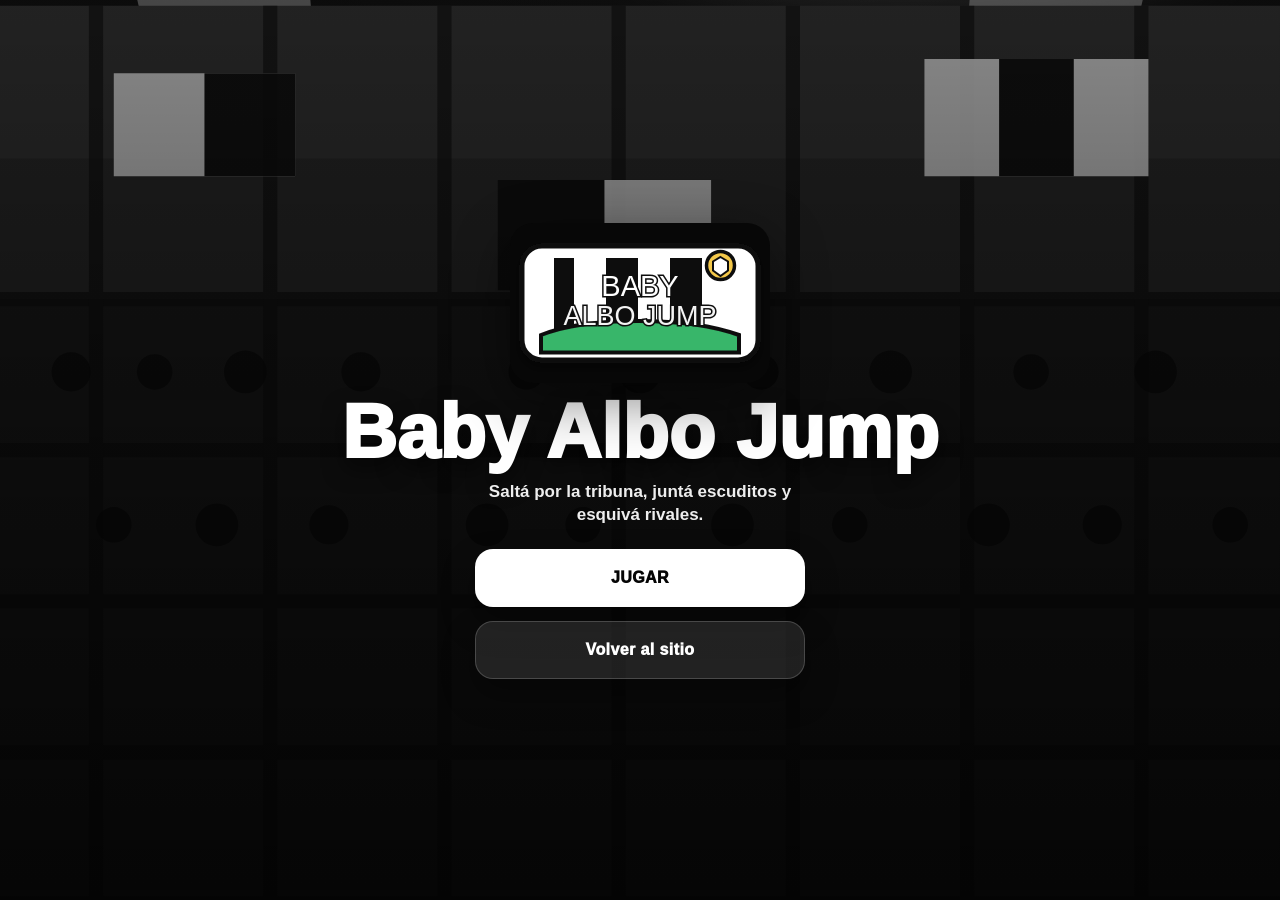
==== juego/index.html @ 0b5f4dbc "agrega juego mobile Baby Albo Jump" ====
<!DOCTYPE html>
<html lang="es">
<head>
  <meta charset="UTF-8" />
  <meta name="viewport" content="width=device-width, initial-scale=1, viewport-fit=cover, user-scalable=no" />
  <meta name="theme-color" content="#050505" />
  <title>Baby Albo Jump</title>
  <link rel="icon" href="assets/logo.svg" />
  <link rel="stylesheet" href="style.css" />
</head>
<body>
  <main class="game-shell" aria-label="Baby Albo Jump">
    <canvas id="game-canvas" aria-label="Campo de juego"></canvas>

    <section class="screen screen-start" id="start-screen">
      <img src="assets/logo.svg" class="game-logo" alt="Baby Albo Jump" />
      <h1>Baby Albo Jump</h1>
      <p>Saltá por la tribuna, juntá escuditos y esquivá rivales.</p>
      <button class="primary-button" id="play-button" type="button">JUGAR</button>
      <a class="back-link" href="../index.html">Volver al sitio</a>
    </section>

    <section class="screen screen-over hidden" id="game-over-screen" aria-live="polite">
      <h2>Game Over</h2>
      <div class="score-card">
        <span>Puntaje</span>
        <strong id="final-score">0</strong>
      </div>
      <div class="score-card">
        <span>Récord</span>
        <strong id="final-best">0</strong>
      </div>
      <button class="primary-button" id="retry-button" type="button">JUGAR DE NUEVO</button>
      <button class="secondary-button" id="share-button" type="button">COMPARTIR RÉCORD</button>
      <p class="share-fallback hidden" id="share-fallback"></p>
    </section>

    <div class="hud" aria-hidden="true">
      <div><span>Puntos</span><strong id="score">0</strong></div>
      <div><span>Escuditos</span><strong id="coins">0</strong></div>
      <div><span>Récord</span><strong id="best">0</strong></div>
    </div>
  </main>

  <script src="game.js"></script>
</body>
</html>
---- juego/style.css ----
:root {
  --black: #050505;
  --white: #ffffff;
  --ink: #111111;
  --line: rgba(255, 255, 255, .18);
  --green: #39b66a;
  --gold: #f4c84a;
}

* {
  box-sizing: border-box;
  -webkit-tap-highlight-color: transparent;
}

html,
body {
  width: 100%;
  height: 100%;
  margin: 0;
  overflow: hidden;
  overscroll-behavior: none;
  touch-action: none;
  background: var(--black);
  color: var(--white);
  font-family: Arial, Helvetica, sans-serif;
}

button,
a {
  font: inherit;
}

.game-shell {
  position: fixed;
  inset: 0;
  display: grid;
  place-items: center;
  overflow: hidden;
  background: #050505;
}

#game-canvas {
  width: 100vw;
  height: 100vh;
  display: block;
  background: #080808;
}

.hud {
  position: fixed;
  top: max(10px, env(safe-area-inset-top));
  left: 10px;
  right: 10px;
  z-index: 4;
  display: grid;
  grid-template-columns: repeat(3, 1fr);
  gap: 8px;
  pointer-events: none;
}

.hud div,
.score-card {
  border: 1px solid var(--line);
  border-radius: 16px;
  background: rgba(5, 5, 5, .68);
  box-shadow: 0 10px 26px rgba(0, 0, 0, .28);
  backdrop-filter: blur(8px);
  text-align: center;
}

.hud div {
  padding: 8px 6px;
}

.hud span,
.score-card span {
  display: block;
  color: #d7d7d7;
  font-size: 10px;
  font-weight: 900;
  letter-spacing: .6px;
  text-transform: uppercase;
}

.hud strong {
  display: block;
  margin-top: 2px;
  font-size: clamp(17px, 5vw, 26px);
  line-height: 1;
}

.screen {
  position: fixed;
  inset: 0;
  z-index: 6;
  display: flex;
  flex-direction: column;
  align-items: center;
  justify-content: center;
  gap: 14px;
  padding: max(24px, env(safe-area-inset-top)) 22px max(22px, env(safe-area-inset-bottom));
  text-align: center;
  background:
    linear-gradient(rgba(0, 0, 0, .42), rgba(0, 0, 0, .82)),
    url("assets/fondo-tribuna.svg") center / cover no-repeat;
}

.screen.hidden {
  display: none;
}

.game-logo {
  width: min(62vw, 260px);
  height: auto;
  filter: drop-shadow(0 18px 28px rgba(0, 0, 0, .48));
}

h1,
h2 {
  margin: 0;
  font-weight: 1000;
  line-height: .92;
  text-shadow: 0 10px 22px rgba(0, 0, 0, .6);
}

h1 {
  font-size: clamp(42px, 13vw, 76px);
}

h2 {
  font-size: clamp(42px, 12vw, 70px);
}

.screen p {
  max-width: 330px;
  margin: 0;
  color: #eeeeee;
  font-size: 17px;
  font-weight: 800;
  line-height: 1.35;
}

.primary-button,
.secondary-button,
.back-link {
  width: min(100%, 330px);
  min-height: 58px;
  border: 0;
  border-radius: 18px;
  display: inline-flex;
  align-items: center;
  justify-content: center;
  padding: 15px 20px;
  text-decoration: none;
  font-weight: 1000;
  letter-spacing: .4px;
  box-shadow: 0 16px 32px rgba(0, 0, 0, .36);
}

.primary-button {
  margin-top: 8px;
  background: var(--white);
  color: var(--black);
}

.secondary-button,
.back-link {
  background: rgba(255, 255, 255, .1);
  color: var(--white);
  border: 1px solid var(--line);
}

.primary-button:active,
.secondary-button:active,
.back-link:active {
  transform: translateY(2px) scale(.99);
}

.score-card {
  width: min(100%, 300px);
  padding: 14px;
}

.score-card strong {
  display: block;
  margin-top: 3px;
  color: var(--gold);
  font-size: 38px;
  line-height: 1;
}

.share-fallback {
  width: min(100%, 330px);
  min-height: 42px;
  padding: 10px 12px;
  border-radius: 14px;
  background: rgba(255, 255, 255, .1);
  word-break: break-word;
}

@media (min-aspect-ratio: 9 / 16) {
  #game-canvas {
    width: min(100vw, 56.25vh);
    height: 100vh;
  }
}
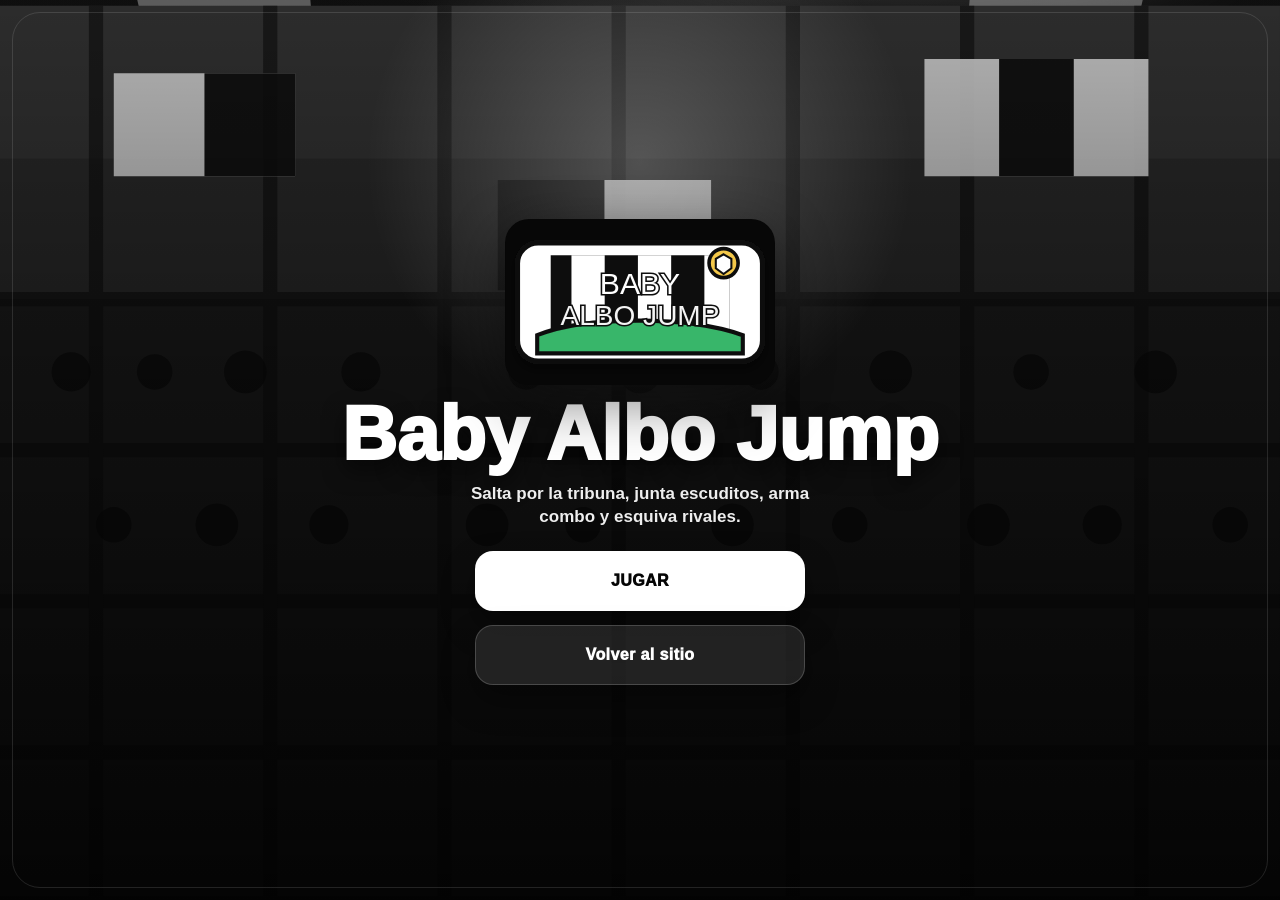
==== commit b4a6adc7: "mejora jugabilidad y pulido visual de Baby Albo Jump" ====
--- a/juego/index.html
+++ b/juego/index.html
@@ -15,31 +15,35 @@
     <section class="screen screen-start" id="start-screen">
       <img src="assets/logo.svg" class="game-logo" alt="Baby Albo Jump" />
       <h1>Baby Albo Jump</h1>
-      <p>Saltá por la tribuna, juntá escuditos y esquivá rivales.</p>
+      <p>Salta por la tribuna, junta escuditos, arma combo y esquiva rivales.</p>
       <button class="primary-button" id="play-button" type="button">JUGAR</button>
       <a class="back-link" href="../index.html">Volver al sitio</a>
     </section>
 
     <section class="screen screen-over hidden" id="game-over-screen" aria-live="polite">
       <h2>Game Over</h2>
+      <p class="lose-phrase" id="lose-phrase">Una mas y sale</p>
       <div class="score-card">
         <span>Puntaje</span>
         <strong id="final-score">0</strong>
       </div>
       <div class="score-card">
-        <span>Récord</span>
+        <span>Record</span>
         <strong id="final-best">0</strong>
       </div>
       <button class="primary-button" id="retry-button" type="button">JUGAR DE NUEVO</button>
-      <button class="secondary-button" id="share-button" type="button">COMPARTIR RÉCORD</button>
+      <button class="secondary-button" id="share-button" type="button">COMPARTIR RECORD</button>
       <p class="share-fallback hidden" id="share-fallback"></p>
     </section>
 
     <div class="hud" aria-hidden="true">
       <div><span>Puntos</span><strong id="score">0</strong></div>
       <div><span>Escuditos</span><strong id="coins">0</strong></div>
-      <div><span>Récord</span><strong id="best">0</strong></div>
+      <div><span>Combo</span><strong id="combo">x1</strong></div>
+      <div><span>Record</span><strong id="best">0</strong></div>
     </div>
+    <button class="pause-button hidden" id="pause-button" type="button" aria-label="Pausar juego">II</button>
+    <div class="pause-badge hidden" id="pause-badge">PAUSA</div>
   </main>
 
   <script src="game.js"></script>
--- a/juego/style.css
+++ b/juego/style.css
@@ -1,7 +1,6 @@
 :root {
   --black: #050505;
   --white: #ffffff;
-  --ink: #111111;
   --line: rgba(255, 255, 255, .18);
   --green: #39b66a;
   --gold: #f4c84a;
@@ -23,6 +22,8 @@
   background: var(--black);
   color: var(--white);
   font-family: Arial, Helvetica, sans-serif;
+  position: fixed;
+  inset: 0;
 }
 
 button,
@@ -40,79 +41,127 @@
 }
 
 #game-canvas {
+  position: relative;
+  z-index: 1;
   width: 100vw;
   height: 100vh;
   display: block;
   background: #080808;
+  pointer-events: auto;
 }
 
 .hud {
   position: fixed;
   top: max(10px, env(safe-area-inset-top));
   left: 10px;
-  right: 10px;
+  right: 62px;
   z-index: 4;
   display: grid;
-  grid-template-columns: repeat(3, 1fr);
-  gap: 8px;
+  grid-template-columns: repeat(4, 1fr);
+  gap: 7px;
   pointer-events: none;
 }
 
 .hud div,
 .score-card {
   border: 1px solid var(--line);
-  border-radius: 16px;
-  background: rgba(5, 5, 5, .68);
-  box-shadow: 0 10px 26px rgba(0, 0, 0, .28);
-  backdrop-filter: blur(8px);
+  border-radius: 15px;
+  background: rgba(5, 5, 5, .72);
+  box-shadow: 0 10px 26px rgba(0, 0, 0, .3);
+  backdrop-filter: blur(10px);
   text-align: center;
 }
 
 .hud div {
-  padding: 8px 6px;
+  min-height: 48px;
+  padding: 7px 4px;
 }
 
 .hud span,
 .score-card span {
   display: block;
   color: #d7d7d7;
-  font-size: 10px;
+  font-size: 9px;
   font-weight: 900;
-  letter-spacing: .6px;
+  letter-spacing: .45px;
   text-transform: uppercase;
 }
 
 .hud strong {
   display: block;
   margin-top: 2px;
-  font-size: clamp(17px, 5vw, 26px);
+  font-size: clamp(15px, 4.5vw, 24px);
   line-height: 1;
 }
 
+.pause-button {
+  position: fixed;
+  z-index: 5;
+  top: max(10px, env(safe-area-inset-top));
+  right: 10px;
+  width: 46px;
+  height: 48px;
+  border: 1px solid var(--line);
+  border-radius: 15px;
+  background: rgba(255, 255, 255, .94);
+  color: #050505;
+  font-weight: 1000;
+  box-shadow: 0 12px 26px rgba(0, 0, 0, .32);
+  pointer-events: auto;
+  touch-action: manipulation;
+}
+
+.pause-badge {
+  position: fixed;
+  inset: 0;
+  z-index: 7;
+  display: grid;
+  place-items: center;
+  background: rgba(0, 0, 0, .28);
+  color: #fff;
+  font-size: clamp(42px, 14vw, 78px);
+  font-weight: 1000;
+  text-shadow: 0 12px 28px rgba(0, 0, 0, .65);
+  pointer-events: none;
+}
+
 .screen {
   position: fixed;
   inset: 0;
-  z-index: 6;
+  z-index: 10;
   display: flex;
   flex-direction: column;
   align-items: center;
   justify-content: center;
   gap: 14px;
-  padding: max(24px, env(safe-area-inset-top)) 22px max(22px, env(safe-area-inset-bottom));
+  padding: max(34px, env(safe-area-inset-top)) 24px max(30px, env(safe-area-inset-bottom));
   text-align: center;
   background:
-    linear-gradient(rgba(0, 0, 0, .42), rgba(0, 0, 0, .82)),
+    radial-gradient(circle at 50% 18%, rgba(255, 255, 255, .22), transparent 28%),
+    linear-gradient(rgba(0, 0, 0, .24), rgba(0, 0, 0, .86)),
     url("assets/fondo-tribuna.svg") center / cover no-repeat;
-}
-
-.screen.hidden {
+  pointer-events: auto;
+}
+
+.screen::before {
+  content: "";
+  position: absolute;
+  inset: 12px;
+  border: 1px solid rgba(255, 255, 255, .12);
+  border-radius: 28px;
+  pointer-events: none;
+}
+
+.screen.hidden,
+.hidden {
   display: none;
 }
 
 .game-logo {
-  width: min(62vw, 260px);
+  width: min(66vw, 270px);
   height: auto;
   filter: drop-shadow(0 18px 28px rgba(0, 0, 0, .48));
+  animation: logoFloat 2.8s ease-in-out infinite;
 }
 
 h1,
@@ -128,23 +177,37 @@
 }
 
 h2 {
-  font-size: clamp(42px, 12vw, 70px);
+  font-size: clamp(46px, 13vw, 74px);
 }
 
 .screen p {
-  max-width: 330px;
+  max-width: 340px;
   margin: 0;
   color: #eeeeee;
   font-size: 17px;
-  font-weight: 800;
+  font-weight: 850;
   line-height: 1.35;
+}
+
+.screen-over {
+  gap: 12px;
+}
+
+.lose-phrase {
+  width: min(100%, 330px);
+  padding: 11px 13px;
+  border: 1px solid rgba(244, 200, 74, .4);
+  border-radius: 16px;
+  background: rgba(244, 200, 74, .12);
+  color: #fff2b0 !important;
+  font-size: 18px !important;
 }
 
 .primary-button,
 .secondary-button,
 .back-link {
   width: min(100%, 330px);
-  min-height: 58px;
+  min-height: 60px;
   border: 0;
   border-radius: 18px;
   display: inline-flex;
@@ -155,6 +218,8 @@
   font-weight: 1000;
   letter-spacing: .4px;
   box-shadow: 0 16px 32px rgba(0, 0, 0, .36);
+  pointer-events: auto;
+  touch-action: manipulation;
 }
 
 .primary-button {
@@ -172,7 +237,8 @@
 
 .primary-button:active,
 .secondary-button:active,
-.back-link:active {
+.back-link:active,
+.pause-button:active {
   transform: translateY(2px) scale(.99);
 }
 
@@ -198,9 +264,26 @@
   word-break: break-word;
 }
 
+@keyframes logoFloat {
+  0%,
+  100% { transform: translateY(0) rotate(-1deg); }
+  50% { transform: translateY(-8px) rotate(1deg); }
+}
+
 @media (min-aspect-ratio: 9 / 16) {
   #game-canvas {
     width: min(100vw, 56.25vh);
     height: 100vh;
   }
 }
+
+@media (max-width: 370px) {
+  .hud {
+    gap: 5px;
+    right: 58px;
+  }
+
+  .hud span {
+    font-size: 8px;
+  }
+}
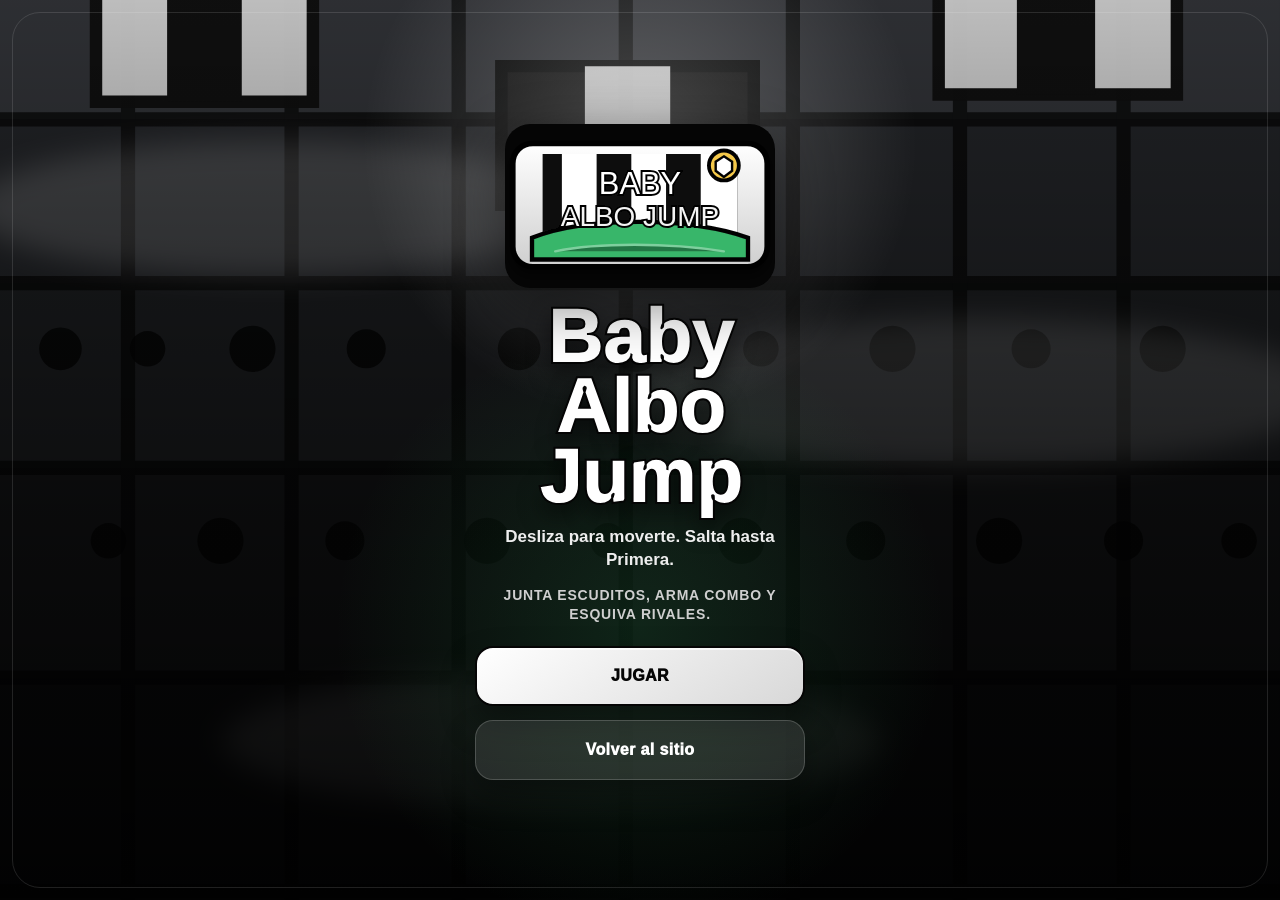
==== commit b2ec6969: "mejora graficos de Baby Albo Jump" ====
--- a/juego/index.html
+++ b/juego/index.html
@@ -15,7 +15,8 @@
     <section class="screen screen-start" id="start-screen">
       <img src="assets/logo.svg" class="game-logo" alt="Baby Albo Jump" />
       <h1>Baby Albo Jump</h1>
-      <p>Salta por la tribuna, junta escuditos, arma combo y esquiva rivales.</p>
+      <p>Desliza para moverte. Salta hasta Primera.</p>
+      <p class="start-mini">Junta escuditos, arma combo y esquiva rivales.</p>
       <button class="primary-button" id="play-button" type="button">JUGAR</button>
       <a class="back-link" href="../index.html">Volver al sitio</a>
     </section>
@@ -23,13 +24,15 @@
     <section class="screen screen-over hidden" id="game-over-screen" aria-live="polite">
       <h2>Game Over</h2>
       <p class="lose-phrase" id="lose-phrase">Una mas y sale</p>
-      <div class="score-card">
-        <span>Puntaje</span>
-        <strong id="final-score">0</strong>
-      </div>
-      <div class="score-card">
-        <span>Record</span>
-        <strong id="final-best">0</strong>
+      <div class="game-over-card">
+        <div class="score-card">
+          <span>Puntaje</span>
+          <strong id="final-score">0</strong>
+        </div>
+        <div class="score-card">
+          <span>Record</span>
+          <strong id="final-best">0</strong>
+        </div>
       </div>
       <button class="primary-button" id="retry-button" type="button">JUGAR DE NUEVO</button>
       <button class="secondary-button" id="share-button" type="button">COMPARTIR RECORD</button>
--- a/juego/style.css
+++ b/juego/style.css
@@ -65,10 +65,12 @@
 .hud div,
 .score-card {
   border: 1px solid var(--line);
-  border-radius: 15px;
-  background: rgba(5, 5, 5, .72);
-  box-shadow: 0 10px 26px rgba(0, 0, 0, .3);
-  backdrop-filter: blur(10px);
+  border-radius: 16px;
+  background:
+    linear-gradient(145deg, rgba(255, 255, 255, .13), rgba(255, 255, 255, .025)),
+    rgba(5, 5, 5, .72);
+  box-shadow: 0 12px 28px rgba(0, 0, 0, .36), inset 0 1px 0 rgba(255, 255, 255, .12);
+  backdrop-filter: blur(12px);
   text-align: center;
 }
 
@@ -103,7 +105,7 @@
   height: 48px;
   border: 1px solid var(--line);
   border-radius: 15px;
-  background: rgba(255, 255, 255, .94);
+  background: linear-gradient(145deg, #fff, #dcdcdc);
   color: #050505;
   font-weight: 1000;
   box-shadow: 0 12px 26px rgba(0, 0, 0, .32);
@@ -137,10 +139,12 @@
   padding: max(34px, env(safe-area-inset-top)) 24px max(30px, env(safe-area-inset-bottom));
   text-align: center;
   background:
-    radial-gradient(circle at 50% 18%, rgba(255, 255, 255, .22), transparent 28%),
-    linear-gradient(rgba(0, 0, 0, .24), rgba(0, 0, 0, .86)),
+    radial-gradient(circle at 50% 16%, rgba(255, 255, 255, .26), transparent 28%),
+    radial-gradient(circle at 50% 70%, rgba(57, 182, 106, .17), transparent 34%),
+    linear-gradient(rgba(0, 0, 0, .2), rgba(0, 0, 0, .88)),
     url("assets/fondo-tribuna.svg") center / cover no-repeat;
   pointer-events: auto;
+  transition: opacity .22s ease, transform .22s ease;
 }
 
 .screen::before {
@@ -174,6 +178,9 @@
 
 h1 {
   font-size: clamp(42px, 13vw, 76px);
+  max-width: 360px;
+  color: #fff;
+  -webkit-text-stroke: 2px #050505;
 }
 
 h2 {
@@ -189,8 +196,23 @@
   line-height: 1.35;
 }
 
+.start-mini {
+  color: #cfcfcf !important;
+  font-size: 14px !important;
+  text-transform: uppercase;
+  letter-spacing: .8px;
+}
+
 .screen-over {
   gap: 12px;
+}
+
+.screen-over::after {
+  content: "";
+  position: absolute;
+  inset: 0;
+  background: radial-gradient(circle at 50% 22%, rgba(244, 200, 74, .16), transparent 35%);
+  pointer-events: none;
 }
 
 .lose-phrase {
@@ -201,6 +223,23 @@
   background: rgba(244, 200, 74, .12);
   color: #fff2b0 !important;
   font-size: 18px !important;
+  position: relative;
+  z-index: 1;
+}
+
+.game-over-card {
+  width: min(100%, 330px);
+  display: grid;
+  grid-template-columns: 1fr 1fr;
+  gap: 10px;
+  padding: 10px;
+  border: 1px solid rgba(255, 255, 255, .14);
+  border-radius: 22px;
+  background: rgba(0, 0, 0, .42);
+  box-shadow: 0 22px 44px rgba(0, 0, 0, .38);
+  backdrop-filter: blur(10px);
+  position: relative;
+  z-index: 1;
 }
 
 .primary-button,
@@ -220,12 +259,16 @@
   box-shadow: 0 16px 32px rgba(0, 0, 0, .36);
   pointer-events: auto;
   touch-action: manipulation;
+  position: relative;
+  z-index: 1;
 }
 
 .primary-button {
   margin-top: 8px;
-  background: var(--white);
+  background: linear-gradient(145deg, #fff, #d8d8d8);
   color: var(--black);
+  border: 2px solid #050505;
+  box-shadow: 0 18px 34px rgba(0, 0, 0, .42), inset 0 2px 0 rgba(255, 255, 255, .7);
 }
 
 .secondary-button,
@@ -243,7 +286,7 @@
 }
 
 .score-card {
-  width: min(100%, 300px);
+  width: 100%;
   padding: 14px;
 }
 
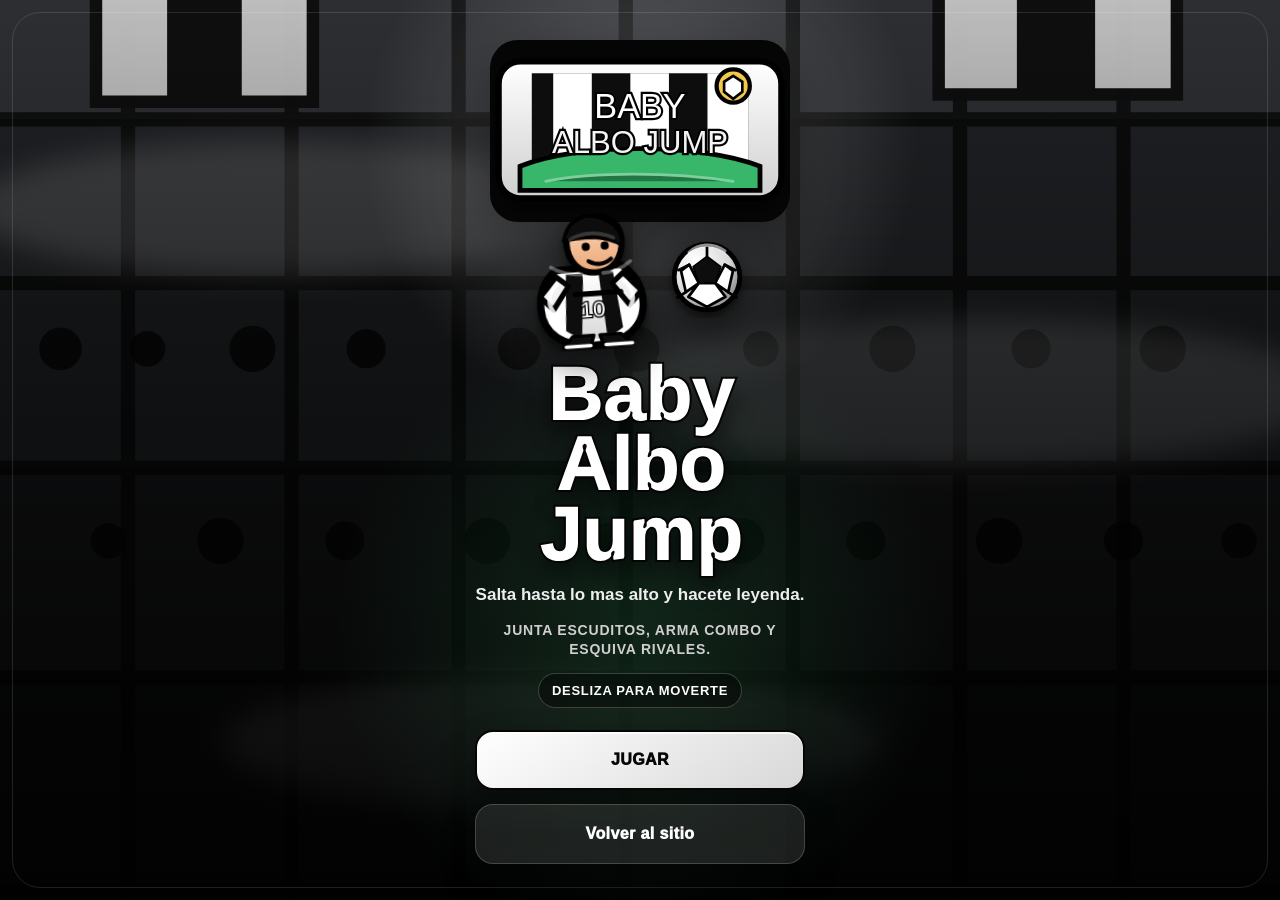
==== commit 5e403952: "mejora Baby Albo Jump usando referencia visual" ====
--- a/juego/index.html
+++ b/juego/index.html
@@ -14,9 +14,14 @@
 
     <section class="screen screen-start" id="start-screen">
       <img src="assets/logo.svg" class="game-logo" alt="Baby Albo Jump" />
+      <div class="start-art" aria-hidden="true">
+        <img src="assets/jugador.svg" alt="" />
+        <img src="assets/pelota.svg" alt="" />
+      </div>
       <h1>Baby Albo Jump</h1>
-      <p>Desliza para moverte. Salta hasta Primera.</p>
+      <p>Salta hasta lo mas alto y hacete leyenda.</p>
       <p class="start-mini">Junta escuditos, arma combo y esquiva rivales.</p>
+      <p class="gesture-hint">Desliza para moverte</p>
       <button class="primary-button" id="play-button" type="button">JUGAR</button>
       <a class="back-link" href="../index.html">Volver al sitio</a>
     </section>
@@ -33,6 +38,10 @@
           <span>Record</span>
           <strong id="final-best">0</strong>
         </div>
+        <div class="score-card score-card-wide">
+          <span>Escuditos juntados</span>
+          <strong id="final-coins">0</strong>
+        </div>
       </div>
       <button class="primary-button" id="retry-button" type="button">JUGAR DE NUEVO</button>
       <button class="secondary-button" id="share-button" type="button">COMPARTIR RECORD</button>
@@ -40,10 +49,13 @@
     </section>
 
     <div class="hud" aria-hidden="true">
-      <div><span>Puntos</span><strong id="score">0</strong></div>
-      <div><span>Escuditos</span><strong id="coins">0</strong></div>
-      <div><span>Combo</span><strong id="combo">x1</strong></div>
-      <div><span>Record</span><strong id="best">0</strong></div>
+      <div class="score-panel">
+        <span>Altura</span>
+        <strong id="score">0</strong>
+        <em>Mejor: <b id="best">0</b></em>
+      </div>
+      <div class="coins-panel"><span>Escuditos</span><strong id="coins">0</strong></div>
+      <div class="combo-panel"><span>Combo</span><strong id="combo">x1</strong></div>
     </div>
     <button class="pause-button hidden" id="pause-button" type="button" aria-label="Pausar juego">II</button>
     <div class="pause-badge hidden" id="pause-badge">PAUSA</div>
--- a/juego/style.css
+++ b/juego/style.css
@@ -37,7 +37,20 @@
   display: grid;
   place-items: center;
   overflow: hidden;
-  background: #050505;
+  background:
+    radial-gradient(circle at 50% 16%, rgba(255, 255, 255, .08), transparent 28%),
+    #050505;
+}
+
+.game-shell::after {
+  content: "";
+  position: fixed;
+  inset: max(8px, env(safe-area-inset-top)) 8px max(8px, env(safe-area-inset-bottom));
+  z-index: 8;
+  border: 3px solid rgba(255, 255, 255, .9);
+  border-radius: 30px;
+  box-shadow: inset 0 0 22px rgba(255, 255, 255, .16), 0 0 30px rgba(0, 0, 0, .6);
+  pointer-events: none;
 }
 
 #game-canvas {
@@ -52,17 +65,19 @@
 
 .hud {
   position: fixed;
-  top: max(10px, env(safe-area-inset-top));
-  left: 10px;
-  right: 62px;
+  top: max(14px, env(safe-area-inset-top));
+  left: 72px;
+  right: 72px;
   z-index: 4;
-  display: grid;
-  grid-template-columns: repeat(4, 1fr);
-  gap: 7px;
+  display: flex;
+  align-items: flex-start;
+  justify-content: center;
   pointer-events: none;
 }
 
-.hud div,
+.score-panel,
+.coins-panel,
+.combo-panel,
 .score-card {
   border: 1px solid var(--line);
   border-radius: 16px;
@@ -74,41 +89,88 @@
   text-align: center;
 }
 
-.hud div {
-  min-height: 48px;
-  padding: 7px 4px;
-}
-
-.hud span,
+.score-panel {
+  min-width: 150px;
+  padding: 6px 14px 8px;
+  color: #fff;
+}
+
+.coins-panel,
+.combo-panel {
+  position: fixed;
+  min-width: 68px;
+  min-height: 52px;
+  padding: 7px 8px;
+  right: 12px;
+}
+
+.coins-panel {
+  top: max(18px, env(safe-area-inset-top));
+}
+
+.combo-panel {
+  top: max(76px, calc(env(safe-area-inset-top) + 76px));
+  color: var(--gold);
+}
+
+.score-panel span,
+.coins-panel span,
+.combo-panel span,
 .score-card span {
   display: block;
-  color: #d7d7d7;
-  font-size: 9px;
+  color: #f7f7f7;
+  font-size: 10px;
   font-weight: 900;
-  letter-spacing: .45px;
+  letter-spacing: .7px;
   text-transform: uppercase;
-}
-
-.hud strong {
-  display: block;
-  margin-top: 2px;
-  font-size: clamp(15px, 4.5vw, 24px);
+  text-shadow: 0 2px 0 #050505;
+}
+
+.score-panel strong {
+  display: block;
+  margin-top: -2px;
+  font-size: clamp(42px, 14vw, 70px);
+  line-height: .86;
+  color: #fff;
+  -webkit-text-stroke: 3px #050505;
+  text-shadow: 0 5px 0 rgba(0, 0, 0, .65);
+}
+
+.score-panel em {
+  display: block;
+  margin-top: 6px;
+  font-style: normal;
+  color: #fff;
+  font-size: 14px;
+  font-weight: 1000;
+  text-transform: uppercase;
+  text-shadow: 0 3px 0 #050505;
+}
+
+.coins-panel strong,
+.combo-panel strong {
+  display: block;
+  color: #fff;
+  font-size: 27px;
   line-height: 1;
+  -webkit-text-stroke: 1.5px #050505;
+  text-shadow: 0 4px 0 rgba(0, 0, 0, .55);
 }
 
 .pause-button {
   position: fixed;
   z-index: 5;
-  top: max(10px, env(safe-area-inset-top));
-  right: 10px;
-  width: 46px;
-  height: 48px;
-  border: 1px solid var(--line);
-  border-radius: 15px;
+  top: max(18px, env(safe-area-inset-top));
+  left: 12px;
+  width: 58px;
+  height: 58px;
+  border: 4px solid #fff;
+  border-radius: 16px;
   background: linear-gradient(145deg, #fff, #dcdcdc);
   color: #050505;
+  font-size: 26px;
   font-weight: 1000;
-  box-shadow: 0 12px 26px rgba(0, 0, 0, .32);
+  box-shadow: 0 12px 0 rgba(0, 0, 0, .48), inset 0 0 0 3px rgba(0, 0, 0, .12);
   pointer-events: auto;
   touch-action: manipulation;
 }
@@ -162,10 +224,36 @@
 }
 
 .game-logo {
-  width: min(66vw, 270px);
+  width: min(72vw, 300px);
   height: auto;
   filter: drop-shadow(0 18px 28px rgba(0, 0, 0, .48));
   animation: logoFloat 2.8s ease-in-out infinite;
+}
+
+.start-art {
+  position: relative;
+  width: min(74vw, 300px);
+  height: 116px;
+  margin: -2px 0 -4px;
+}
+
+.start-art img {
+  position: absolute;
+  filter: drop-shadow(0 12px 18px rgba(0, 0, 0, .55));
+}
+
+.start-art img:first-child {
+  width: 116px;
+  left: 42px;
+  bottom: 0;
+  transform: rotate(-4deg);
+}
+
+.start-art img:last-child {
+  width: 82px;
+  right: 42px;
+  top: 2px;
+  animation: ballFloat 2.2s ease-in-out infinite;
 }
 
 h1,
@@ -201,6 +289,20 @@
   font-size: 14px !important;
   text-transform: uppercase;
   letter-spacing: .8px;
+}
+
+.gesture-hint {
+  display: inline-flex;
+  justify-content: center;
+  width: auto !important;
+  padding: 8px 13px;
+  border: 1px solid rgba(255, 255, 255, .2);
+  border-radius: 999px;
+  background: rgba(0, 0, 0, .42);
+  color: #fff !important;
+  font-size: 13px !important;
+  text-transform: uppercase;
+  letter-spacing: .7px;
 }
 
 .screen-over {
@@ -240,6 +342,10 @@
   backdrop-filter: blur(10px);
   position: relative;
   z-index: 1;
+}
+
+.score-card-wide {
+  grid-column: 1 / -1;
 }
 
 .primary-button,
@@ -313,6 +419,12 @@
   50% { transform: translateY(-8px) rotate(1deg); }
 }
 
+@keyframes ballFloat {
+  0%,
+  100% { transform: translateY(0) rotate(-8deg); }
+  50% { transform: translateY(-12px) rotate(8deg); }
+}
+
 @media (min-aspect-ratio: 9 / 16) {
   #game-canvas {
     width: min(100vw, 56.25vh);
@@ -322,11 +434,13 @@
 
 @media (max-width: 370px) {
   .hud {
-    gap: 5px;
-    right: 58px;
+    left: 70px;
+    right: 70px;
   }
 
-  .hud span {
+  .score-panel span,
+  .coins-panel span,
+  .combo-panel span {
     font-size: 8px;
   }
 }
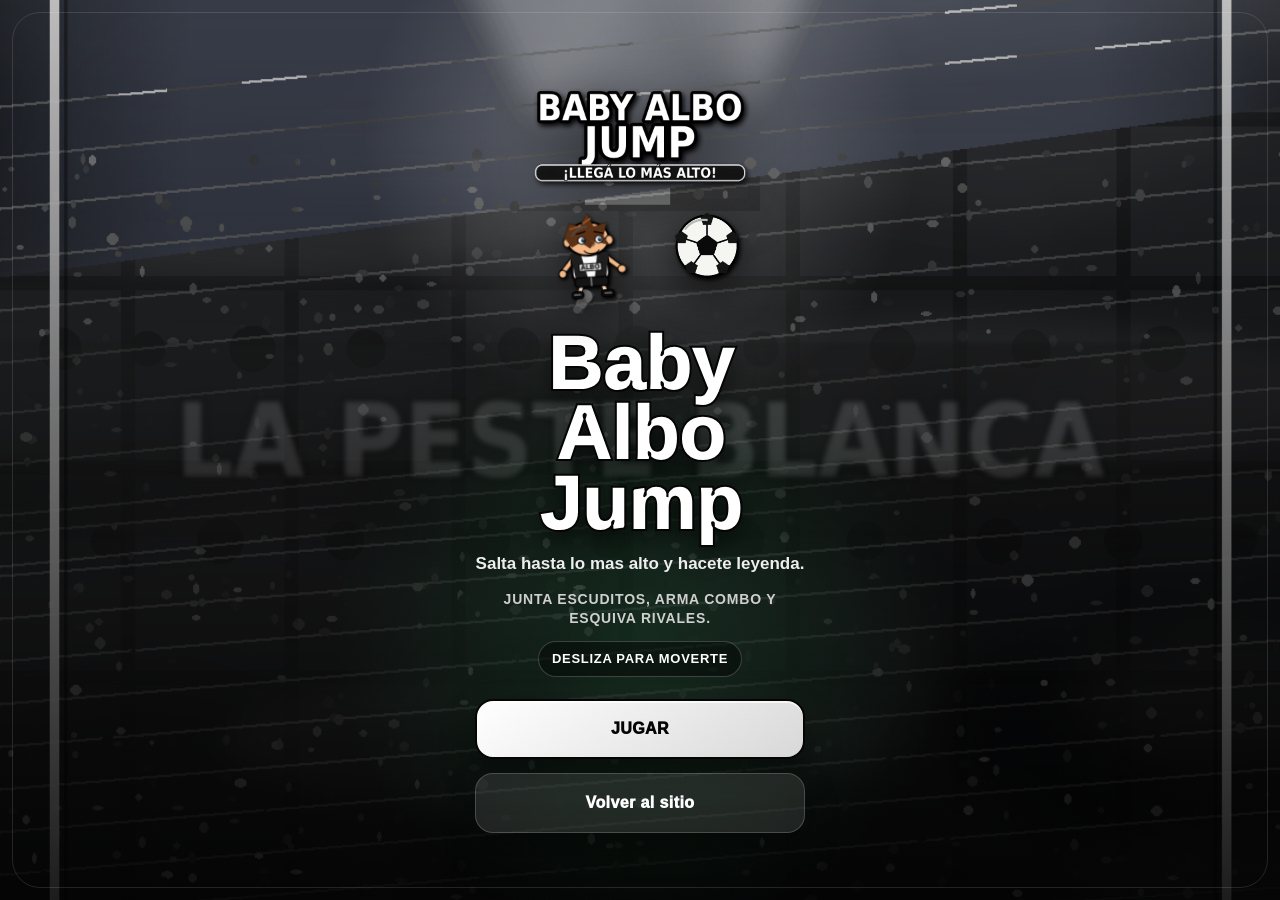
==== commit 8d8f257f: "integra assets PNG de Baby Albo Jump" ====
--- a/juego/index.html
+++ b/juego/index.html
@@ -5,7 +5,7 @@
   <meta name="viewport" content="width=device-width, initial-scale=1, viewport-fit=cover, user-scalable=no" />
   <meta name="theme-color" content="#050505" />
   <title>Baby Albo Jump</title>
-  <link rel="icon" href="assets/logo.svg" />
+  <link rel="icon" href="assets/png/logo.png" />
   <link rel="stylesheet" href="style.css" />
 </head>
 <body>
@@ -13,10 +13,10 @@
     <canvas id="game-canvas" aria-label="Campo de juego"></canvas>
 
     <section class="screen screen-start" id="start-screen">
-      <img src="assets/logo.svg" class="game-logo" alt="Baby Albo Jump" />
+      <img src="assets/png/logo.png" onerror="this.onerror=null;this.src='assets/logo.svg';" class="game-logo" alt="Baby Albo Jump" />
       <div class="start-art" aria-hidden="true">
-        <img src="assets/jugador.svg" alt="" />
-        <img src="assets/pelota.svg" alt="" />
+        <img src="assets/png/jugador.png" onerror="this.onerror=null;this.src='assets/jugador.svg';" alt="" />
+        <img src="assets/png/pelota.png" onerror="this.onerror=null;this.src='assets/pelota.svg';" alt="" />
       </div>
       <h1>Baby Albo Jump</h1>
       <p>Salta hasta lo mas alto y hacete leyenda.</p>
--- a/juego/style.css
+++ b/juego/style.css
@@ -204,6 +204,7 @@
     radial-gradient(circle at 50% 16%, rgba(255, 255, 255, .26), transparent 28%),
     radial-gradient(circle at 50% 70%, rgba(57, 182, 106, .17), transparent 34%),
     linear-gradient(rgba(0, 0, 0, .2), rgba(0, 0, 0, .88)),
+    url("assets/png/fondo-tribuna.png") center / cover no-repeat,
     url("assets/fondo-tribuna.svg") center / cover no-repeat;
   pointer-events: auto;
   transition: opacity .22s ease, transform .22s ease;
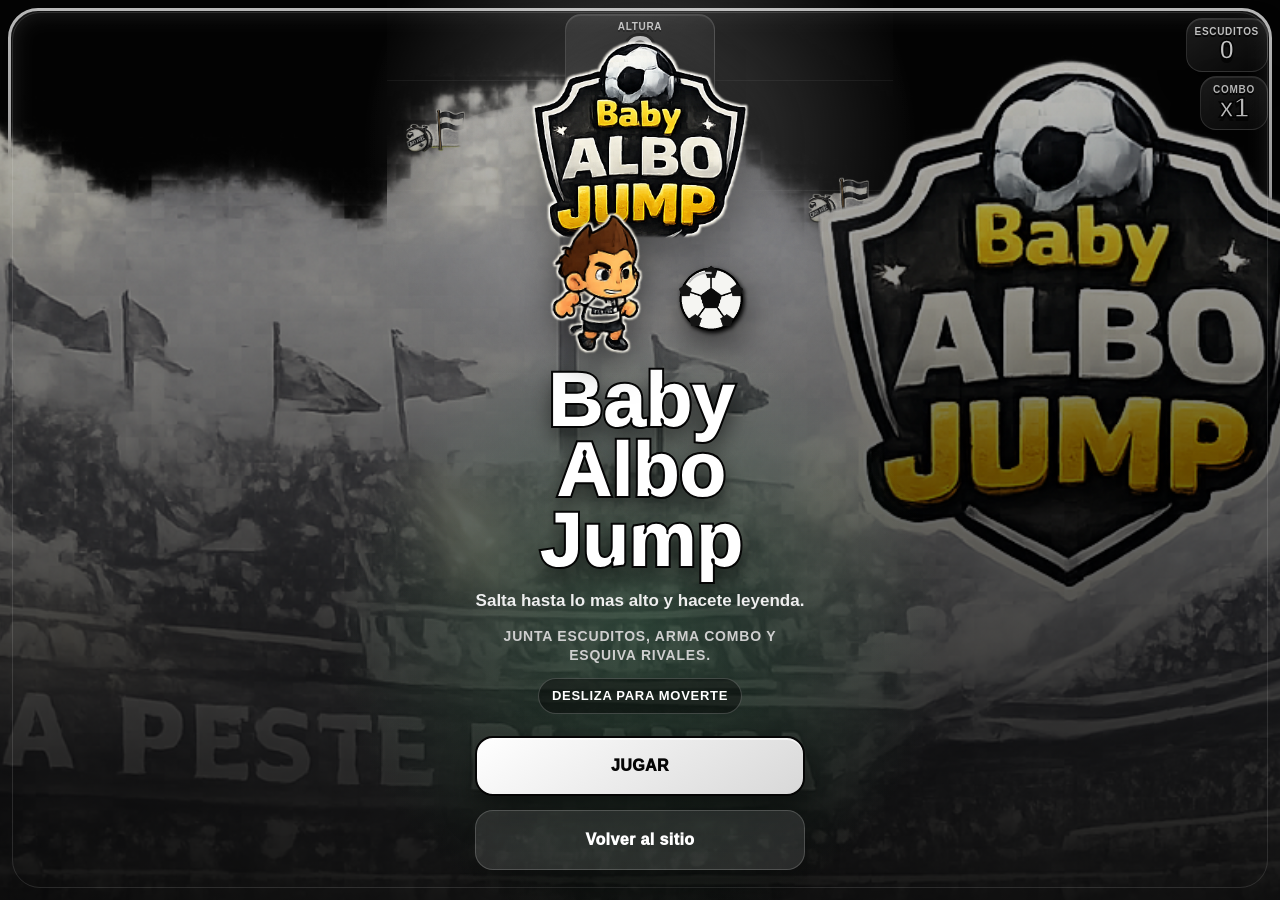
==== commit c2a48249: "integra assets referencia Baby Albo Jump" ====
--- a/juego/index.html
+++ b/juego/index.html
@@ -5,7 +5,7 @@
   <meta name="viewport" content="width=device-width, initial-scale=1, viewport-fit=cover, user-scalable=no" />
   <meta name="theme-color" content="#050505" />
   <title>Baby Albo Jump</title>
-  <link rel="icon" href="assets/png/logo.png" />
+  <link rel="icon" href="assets/png-referencia/logo.png" />
   <link rel="stylesheet" href="style.css" />
 </head>
 <body>
@@ -13,9 +13,9 @@
     <canvas id="game-canvas" aria-label="Campo de juego"></canvas>
 
     <section class="screen screen-start" id="start-screen">
-      <img src="assets/png/logo.png" onerror="this.onerror=null;this.src='assets/logo.svg';" class="game-logo" alt="Baby Albo Jump" />
+      <img src="assets/png-referencia/logo.png" onerror="this.onerror=function(){this.onerror=null;this.src='assets/logo.svg';};this.src='assets/png/logo.png';" class="game-logo" alt="Baby Albo Jump" />
       <div class="start-art" aria-hidden="true">
-        <img src="assets/png/jugador.png" onerror="this.onerror=null;this.src='assets/jugador.svg';" alt="" />
+        <img src="assets/png-referencia/jugador.png" onerror="this.onerror=function(){this.onerror=null;this.src='assets/jugador.svg';};this.src='assets/png/jugador.png';" alt="" />
         <img src="assets/png/pelota.png" onerror="this.onerror=null;this.src='assets/pelota.svg';" alt="" />
       </div>
       <h1>Baby Albo Jump</h1>
--- a/juego/style.css
+++ b/juego/style.css
@@ -204,8 +204,7 @@
     radial-gradient(circle at 50% 16%, rgba(255, 255, 255, .26), transparent 28%),
     radial-gradient(circle at 50% 70%, rgba(57, 182, 106, .17), transparent 34%),
     linear-gradient(rgba(0, 0, 0, .2), rgba(0, 0, 0, .88)),
-    url("assets/png/fondo-tribuna.png") center / cover no-repeat,
-    url("assets/fondo-tribuna.svg") center / cover no-repeat;
+    url("assets/png-referencia/fondo-tribuna.png") center / cover no-repeat;
   pointer-events: auto;
   transition: opacity .22s ease, transform .22s ease;
 }
@@ -225,7 +224,7 @@
 }
 
 .game-logo {
-  width: min(72vw, 300px);
+  width: min(58vw, 230px);
   height: auto;
   filter: drop-shadow(0 18px 28px rgba(0, 0, 0, .48));
   animation: logoFloat 2.8s ease-in-out infinite;
@@ -244,15 +243,15 @@
 }
 
 .start-art img:first-child {
-  width: 116px;
-  left: 42px;
-  bottom: 0;
+  width: 104px;
+  left: 54px;
+  bottom: -4px;
   transform: rotate(-4deg);
 }
 
 .start-art img:last-child {
   width: 82px;
-  right: 42px;
+  right: 38px;
   top: 2px;
   animation: ballFloat 2.2s ease-in-out infinite;
 }
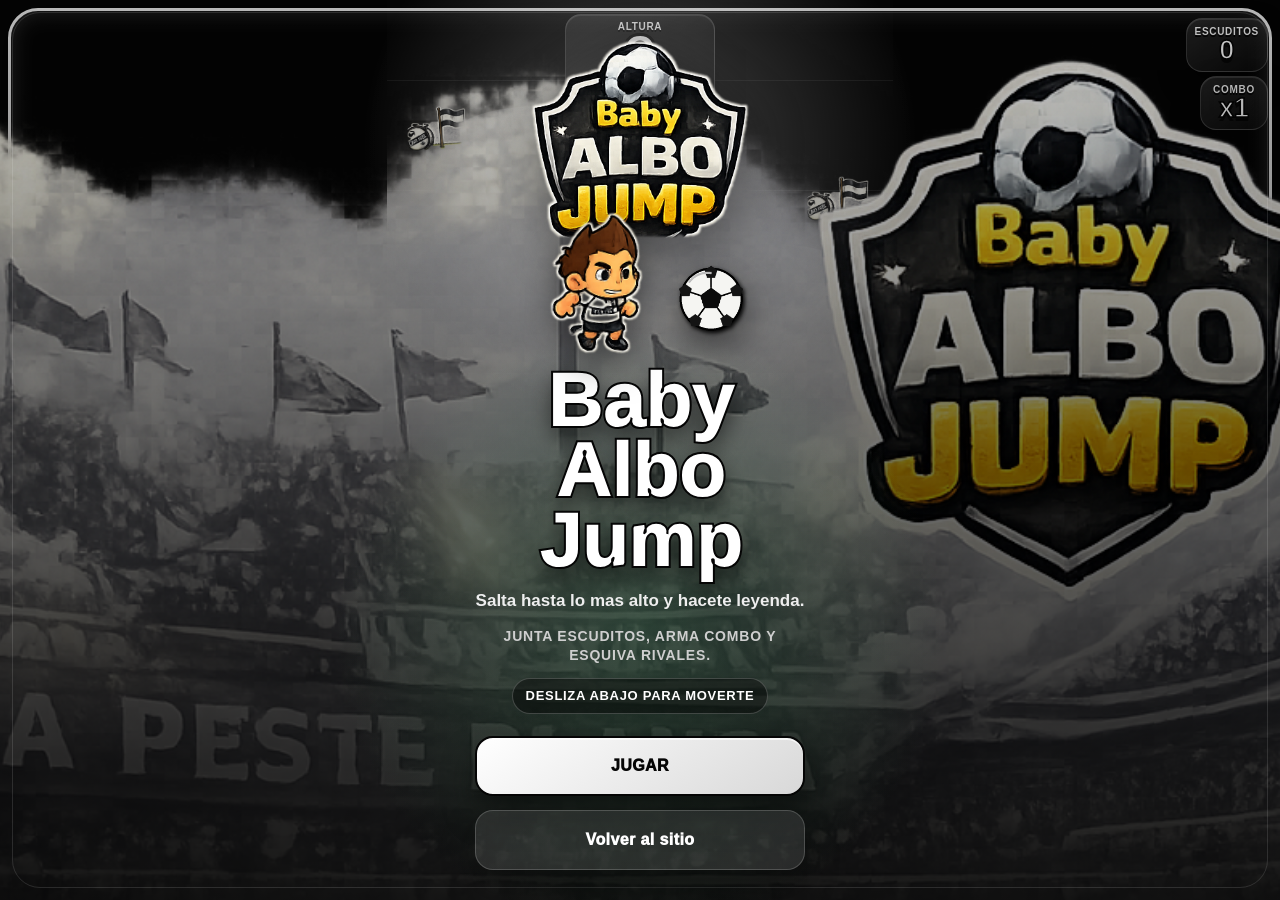
==== commit d093a70c: "mejora control mobile y jugabilidad de Baby Albo Jump" ====
--- a/juego/index.html
+++ b/juego/index.html
@@ -21,7 +21,7 @@
       <h1>Baby Albo Jump</h1>
       <p>Salta hasta lo mas alto y hacete leyenda.</p>
       <p class="start-mini">Junta escuditos, arma combo y esquiva rivales.</p>
-      <p class="gesture-hint">Desliza para moverte</p>
+      <p class="gesture-hint">Desliza abajo para moverte</p>
       <button class="primary-button" id="play-button" type="button">JUGAR</button>
       <a class="back-link" href="../index.html">Volver al sitio</a>
     </section>
@@ -58,6 +58,11 @@
       <div class="combo-panel"><span>Combo</span><strong id="combo">x1</strong></div>
     </div>
     <button class="pause-button hidden" id="pause-button" type="button" aria-label="Pausar juego">II</button>
+    <div class="control-zone-hint hidden" id="control-zone-hint" aria-hidden="true">
+      <span>‹</span>
+      <strong>zona de control</strong>
+      <span>›</span>
+    </div>
     <div class="pause-badge hidden" id="pause-badge">PAUSA</div>
   </main>
 
--- a/juego/style.css
+++ b/juego/style.css
@@ -24,6 +24,9 @@
   font-family: Arial, Helvetica, sans-serif;
   position: fixed;
   inset: 0;
+  user-select: none;
+  -webkit-user-select: none;
+  -webkit-touch-callout: none;
 }
 
 button,
@@ -61,6 +64,47 @@
   display: block;
   background: #080808;
   pointer-events: auto;
+  touch-action: none;
+}
+
+.control-zone-hint {
+  position: fixed;
+  left: max(28px, env(safe-area-inset-left));
+  right: max(28px, env(safe-area-inset-right));
+  bottom: max(26px, calc(env(safe-area-inset-bottom) + 18px));
+  z-index: 4;
+  height: min(72px, 12vh);
+  border: 1px solid rgba(255, 255, 255, .16);
+  border-radius: 999px;
+  display: flex;
+  align-items: center;
+  justify-content: space-between;
+  padding: 0 24px;
+  color: rgba(255, 255, 255, .46);
+  background: linear-gradient(90deg, rgba(255, 255, 255, .03), rgba(255, 255, 255, .09), rgba(255, 255, 255, .03));
+  box-shadow: inset 0 1px 0 rgba(255, 255, 255, .08);
+  pointer-events: none;
+  opacity: .72;
+  transition: opacity .35s ease, transform .35s ease;
+}
+
+.control-zone-hint.is-fading {
+  opacity: 0;
+  transform: translateY(12px);
+}
+
+.control-zone-hint span {
+  font-size: 34px;
+  font-weight: 1000;
+  line-height: 1;
+}
+
+.control-zone-hint strong {
+  font-size: 11px;
+  font-weight: 1000;
+  letter-spacing: 1.4px;
+  text-transform: uppercase;
+  text-shadow: 0 2px 0 rgba(0, 0, 0, .6);
 }
 
 .hud {
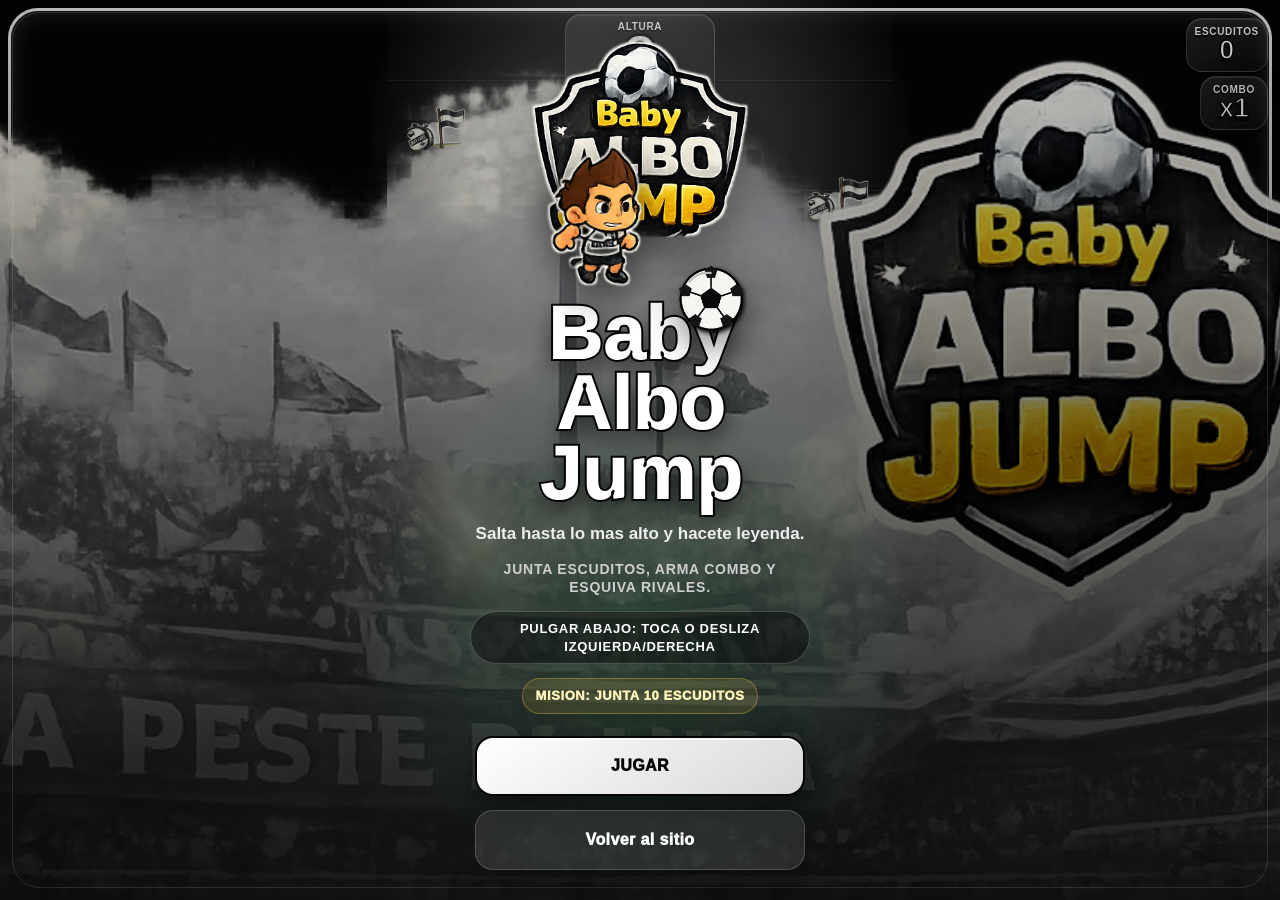
==== commit db9b4ec3: "rehace jugabilidad mobile de Baby Albo Jump" ====
--- a/juego/index.html
+++ b/juego/index.html
@@ -21,7 +21,8 @@
       <h1>Baby Albo Jump</h1>
       <p>Salta hasta lo mas alto y hacete leyenda.</p>
       <p class="start-mini">Junta escuditos, arma combo y esquiva rivales.</p>
-      <p class="gesture-hint">Desliza abajo para moverte</p>
+      <p class="gesture-hint">Pulgar abajo: toca o desliza izquierda/derecha</p>
+      <p class="mission-pill" id="start-mission">Mision: junta 10 escuditos</p>
       <button class="primary-button" id="play-button" type="button">JUGAR</button>
       <a class="back-link" href="../index.html">Volver al sitio</a>
     </section>
@@ -42,6 +43,14 @@
           <span>Escuditos juntados</span>
           <strong id="final-coins">0</strong>
         </div>
+        <div class="score-card">
+          <span>Total</span>
+          <strong id="final-total-coins">0</strong>
+        </div>
+        <div class="score-card mission-status-card">
+          <span>Mision</span>
+          <strong id="final-mission">-</strong>
+        </div>
       </div>
       <button class="primary-button" id="retry-button" type="button">JUGAR DE NUEVO</button>
       <button class="secondary-button" id="share-button" type="button">COMPARTIR RECORD</button>
@@ -59,9 +68,9 @@
     </div>
     <button class="pause-button hidden" id="pause-button" type="button" aria-label="Pausar juego">II</button>
     <div class="control-zone-hint hidden" id="control-zone-hint" aria-hidden="true">
-      <span>‹</span>
-      <strong>zona de control</strong>
-      <span>›</span>
+      <span>&lt;</span>
+      <strong>pulgar aca</strong>
+      <span>&gt;</span>
     </div>
     <div class="pause-badge hidden" id="pause-badge">PAUSA</div>
   </main>
--- a/juego/style.css
+++ b/juego/style.css
@@ -349,6 +349,22 @@
   letter-spacing: .7px;
 }
 
+.mission-pill {
+  display: inline-flex;
+  justify-content: center;
+  width: auto !important;
+  max-width: min(88vw, 330px) !important;
+  padding: 8px 13px;
+  border: 1px solid rgba(244, 200, 74, .34);
+  border-radius: 999px;
+  background: rgba(244, 200, 74, .12);
+  color: #fff4bd !important;
+  font-size: 13px !important;
+  font-weight: 1000 !important;
+  text-transform: uppercase;
+  letter-spacing: .6px;
+}
+
 .screen-over {
   gap: 12px;
 }
@@ -444,8 +460,12 @@
   display: block;
   margin-top: 3px;
   color: var(--gold);
-  font-size: 38px;
+  font-size: clamp(26px, 9vw, 38px);
   line-height: 1;
+}
+
+.mission-status-card strong {
+  font-size: clamp(25px, 7vw, 32px);
 }
 
 .share-fallback {
